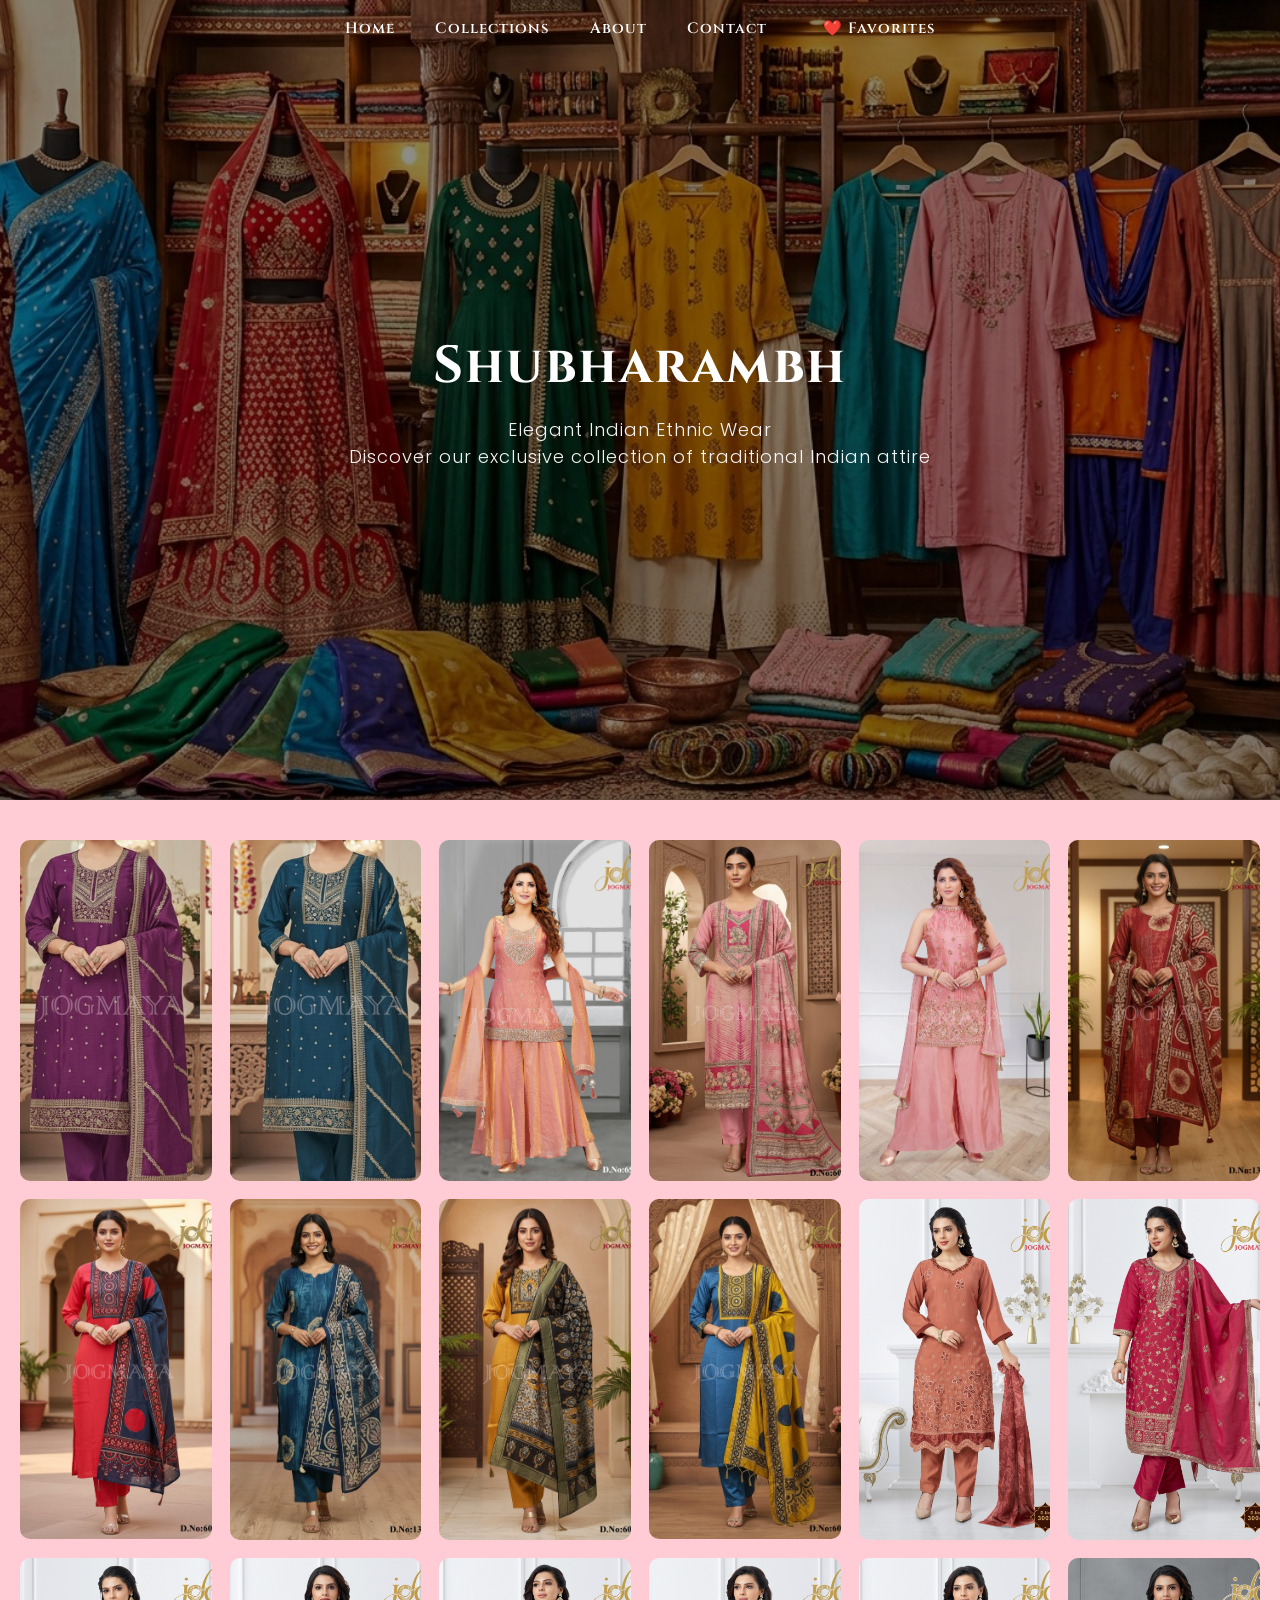
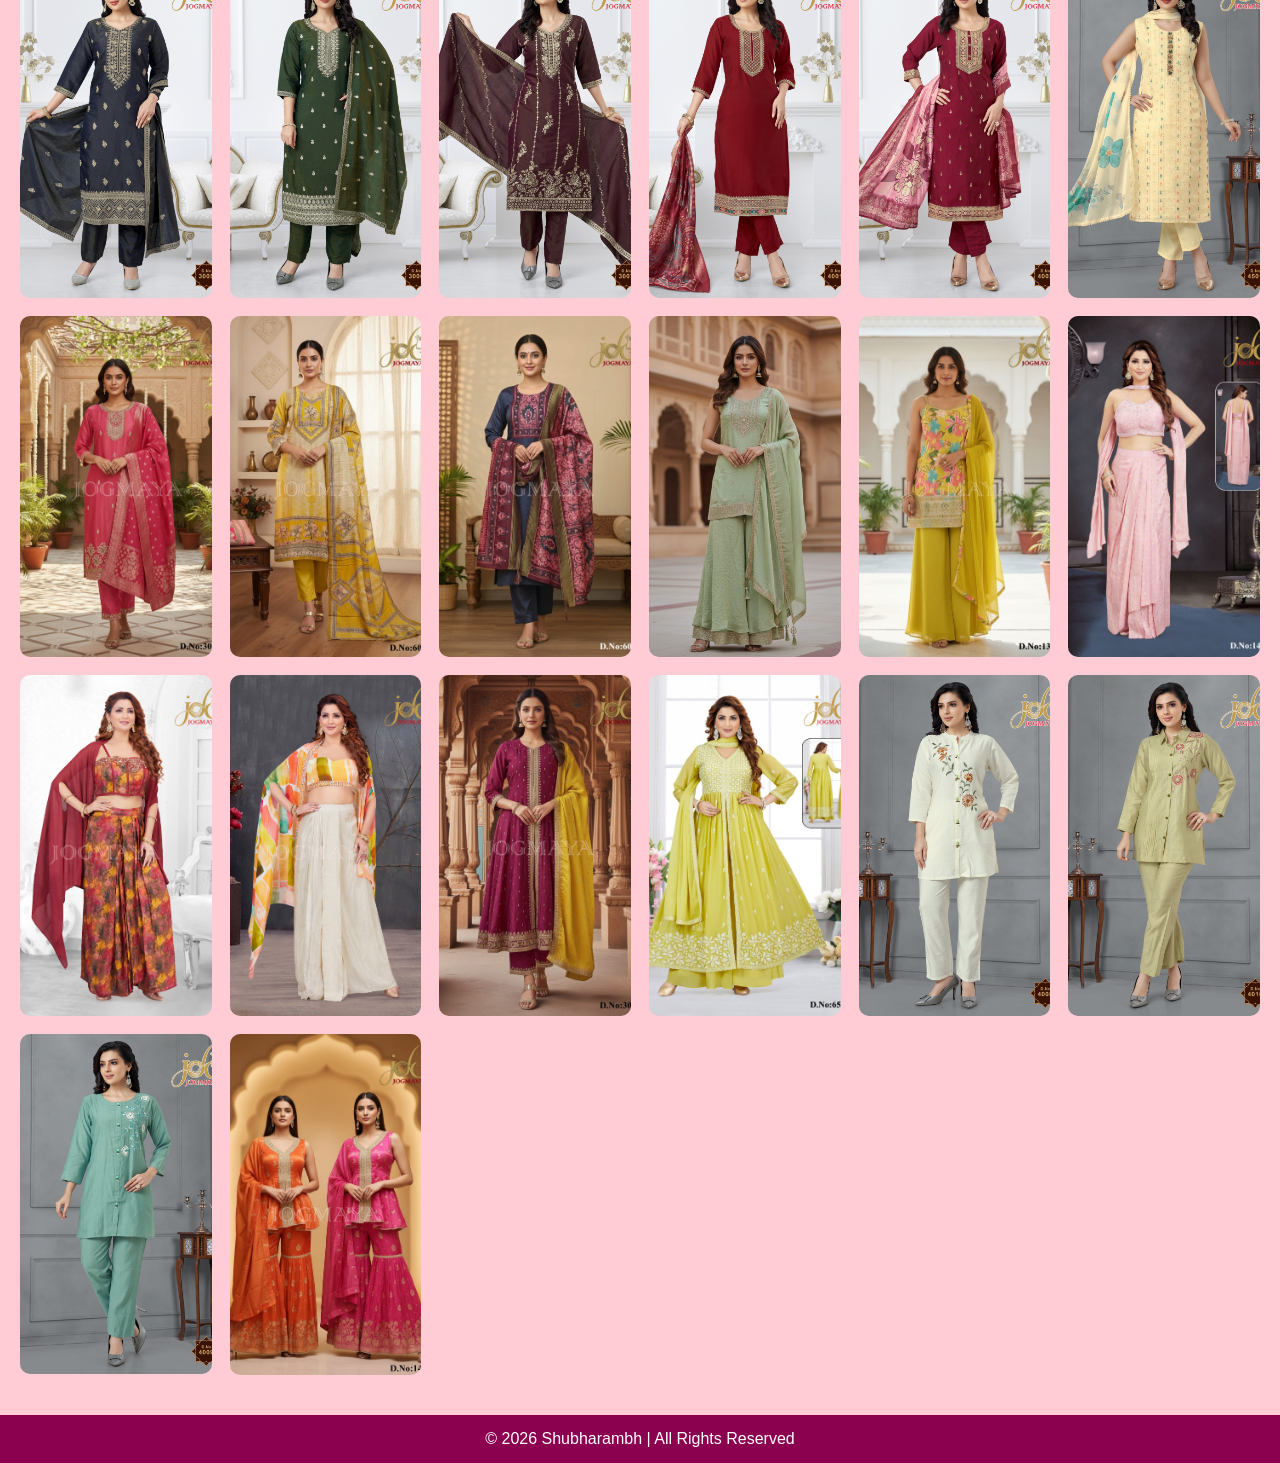
==== index.html @ f21ade2b "Update index.html" ====
<!DOCTYPE html>
<html lang="en">
<head>
    <meta charset="UTF-8">
    <meta name="viewport" content="width=device-width, initial-scale=1.0">
    <title>Shubharambh</title>
    <link rel="stylesheet" href="style.css">
<link href="https://fonts.googleapis.com/css2?family=Cinzel:wght@500;700&display=swap" rel="stylesheet">
<link href="https://fonts.googleapis.com/css2?family=Poppins:wght@300;400;500&display=swap" rel="stylesheet">
<title>Shubharambh | Women's Ethnic Wear Boutique</title>

<meta name="description" content="Shubharambh offers premium women's ethnic wear including sarees, kurtis, lehengas, anarkalis and stylish cord sets. Discover elegant fashion for every occasion.">
<meta property="og:title" content="Shubharambh">
<meta property="og:description" content="Premium women's ethnic wear boutique offering sarees, kurtis, lehengas, anarkalis and cord sets.">
<meta property="og:url" content="https://shubharambh.shop">
<meta property="og:type" content="website">
    <link rel="icon" type="image/png" href="images/logo.png">
    <script type="application/ld+json">
{
 "@context": "https://schema.org",
 "@type": "Organization",
 "name": "Shubharambh",
 "url": "https://shubharambh.shop",
 "logo": "https://shubharambh.shop/images/logo.png"
}
</script>
    <script src="https://identity.netlify.com/v1/netlify-identity-widget.js"></script>
</head>
    
    <body>

<!-- Navigation -->
<nav class="navbar">

<div class="nav-left">
    <a href="index.html">Home</a>
    <a href="collections.html">Collections</a>
    <a href="about.html">About</a>
    <a href="contact.html">Contact</a>
</div>

<div class="nav-right">
    <a href="favorites.html" class="fav-nav">❤️ Favorites</a>
</div>

</nav>

<!-- Hero Section -->
<section class="hero" id="home">
    <div class="hero-content">
        <h2>Shubharambh</h2>
        <p>Elegant Indian Ethnic Wear<br>
            Discover our exclusive collection of traditional Indian attire</p>
    </div>
</section>

<!-- Gallery Showcase -->
<section class="gallery">
    <div id="gallery-grid" class="gallery-grid"></div>
</section>

<!-- Footer -->
<footer>
    <p>© 2026 Shubharambh | All Rights Reserved</p>
</footer>
<script>
fetch("./data/products.json")
.then(response => response.json())
.then(products => {

const gallery = document.getElementById("gallery-grid");

products.forEach(product => {

const img = document.createElement("img");
img.src = product.image;
img.alt = "Shubharambh clothing";

gallery.appendChild(img);

});

})
.catch(error => console.error("Error loading gallery:", error));
</script>
        <script>
  if (window.netlifyIdentity) {
    window.netlifyIdentity.on("init", user => {
      if (!user) {
        window.netlifyIdentity.on("login", () => {
          document.location.href = "/admin/";
        });
      }
    });
  }
</script>
</body>

</html>
---- style.css ----
* {
    margin: 0;
    padding: 0;
    box-sizing: border-box;
    font-family: Arial, sans-serif;
}

body {
    background: #fff8f6;
}

/* ===== NAVIGATION BAR ===== */

nav {
    background: #ffffff;
    display: flex;
    align-items: center;
    gap: 12px;
    padding: 10px;
    flex-wrap: wrap;
}

.navbar {
    position: absolute;
    top: 0;
    left: 0;
    width: 100%;              /* full screen width */
    box-sizing: border-box;   /* include padding in width */

    display: flex;
    justify-content: center;
    align-items: center;
    gap: 20px;
    flex-wrap: wrap;

    padding: 18px 20px;
    z-index: 10;

    background: transparent;
}

/* ===== MENU BUTTONS ===== */
.navbar a {
    text-decoration: none;
    color: white;
    font-family: 'Cinzel', serif;
    font-weight: 600;
    font-size: 15px;
    letter-spacing: 1px;

    padding: 8px 18px;
    border-radius: 25px;

    transition: all 0.3s ease;
}

/* Hover effect */
.navbar a:hover {
    background: rgba(255,255,255,0.2);
    backdrop-filter: blur(6px);
}

/* ===== BACK BUTTON SPECIAL STYLE ===== */
.nav-back {
    background: #8b004f;
    color: #ffffff !important;
}

/* ===== MOBILE ===== */
@media (max-width: 768px) {
    .navbar {
        justify-content: center;
        gap: 10px;
        padding: 12px 10px;
    }

    .navbar a {
        font-size: 13px;
        padding: 6px 12px;
    }
}

/* ===== HERO LUXURY BANNER ===== */

.hero {
    position: relative;
    min-height: 800px;
    background: url("./images/hero-bg.jpg") center/cover no-repeat;

    display: flex;
    justify-content: center;
    align-items: center;
    text-align: center;

    color: white;
    overflow: hidden;
    padding: 0 20px;
}

/* Dark Luxury Overlay */
.hero::before {
    content: "";
    position: absolute;
    inset: 0;
    background: rgba(0,0,0,0.45);
}

/* Text Container (keeps text above overlay) */
.hero-content {
    position: relative;
    z-index: 2;
    max-width: 800px;
}

/* Heading Style */
.hero h2 {
    font-family: 'Cinzel', serif;
    font-size: 52px;
    font-weight: 700;
    letter-spacing: 2px;
    margin-bottom: 15px;
}

/* Subtitle Style */
.hero p {
    font-family: 'Poppins', sans-serif;
    font-size: 18px;
    font-weight: 300;
    letter-spacing: 1px;
    opacity: 0.95;
}

/* ===== MOBILE RESPONSIVE ===== */
@media (max-width:768px){

    .hero{
        height: 65vh;
    }

    .hero h2{
        font-size: 32px;
    }

    .hero p{
        font-size: 15px;
    }
}

/* ===== Gallery Showcase ===== */

.gallery {
    padding: 40px 20px;
    background: #ffccd5;
    text-align: center;
}

.gallery-title {
    font-family: 'Cinzel', serif;
    font-size: 32px;
    color: #8b004f;
    margin-bottom: 35px;
}

/* 6 images per row (desktop) */
.gallery-grid {
    display: grid;
    grid-template-columns: repeat(6, 1fr);
    gap: 18px;
}

/* Medium image size with 9:16 ratio */
.gallery-grid img {
    width: 100%;
    aspect-ratio: 9 / 16;   /* keeps correct portrait ratio */
    object-fit: cover;

    border-radius: 10px;
    transition: transform 0.35s ease, box-shadow 0.35s ease;
}

/* Hover zoom effect */
.gallery-grid img:hover {
    transform: scale(1.07);
    box-shadow: 0 10px 20px rgba(0,0,0,0.2);
}

/* Tablet responsive */
@media (max-width: 1024px) {
    .gallery-grid {
        grid-template-columns: repeat(3, 1fr);
    }
}

/* Mobile responsive */
@media (max-width: 600px) {
    .gallery-grid {
        grid-template-columns: repeat(2, 1fr);
    }
}

/* Section Title */
.section-title {
    text-align: center;
    margin: 40px 0 20px;
    color: #ffffff;
}

/* ================= PRODUCTS ================= */
.products{
    display:grid;
    grid-template-columns:repeat(auto-fit,minmax(200px,1fr));
    gap:25px;
    padding:20px;
    max-width:1200px;
    margin:auto;
}
/* ===== COLLECTIONS HERO IMAGE ===== */

.collections-hero {
    position: relative;
    min-height: 990px;
    background: url("./images/collection-bg.jpg") center/cover no-repeat;

    display: flex;
    justify-content: center;
    align-items: flex-start;   /* move content upward */

    text-align: center;
    color: white;
    padding-top: 120px;        /* control how high text appears */
}

/* Dark overlay */
.collections-overlay {
    position: absolute;
    inset: 0;
    background: rgba(0,0,0,0.45);
}

.collections-content .products {
    margin-top: 60px;
    display: flex;
    flex-wrap: wrap;
    justify-content: center;
    gap: 30px;
}

/* Text */
.collections-content {
    position: relative;
    z-index: 2;
}

.section-title {
    font-family: 'Cinzel', serif;
    font-size: 42px;
    letter-spacing: 2px;
}

/* Make card clickable */
.card-link {
    text-decoration: none;
    display: block;
    color: inherit;
}

/* ================= CARD ================= */
.card {
    background: rgba(255,255,255,0.9);   /* glass look */
    backdrop-filter: blur(8px);           /* blur background */
    width: 200px;
    border-radius: 12px;
    overflow: hidden;

    box-shadow: 0 10px 25px rgba(0,0,0,0.25);
    text-align: center;

    transition: 0.35s ease;
    cursor: pointer;
}

/* Premium Hover Effect */
.card:hover{
    transform:translateY(-8px) scale(1.03);
    box-shadow:0 15px 35px rgba(0,0,0,0.35);
}

/* ================= IMAGE ================= */
.card img {
    width: 100%;
    height: 220px;
    object-fit: cover;
    display: block;
}

/* ================= TITLE ================= */
.card h3{
    margin-top:10px;
    font-size:17px;
    font-weight:500;
    font-family:'Poppins',sans-serif;
}

.card p{
    margin:4px 0;
    font-size:14px;
    color:#444;
    font-family:'Poppins',sans-serif;
}

/* ===== CATEGORY PAGE BACKGROUND ===== */

.category-page{
    position:relative;
    min-height:100vh;
    padding:120px 20px;

    background: url("./images/category-bg.jpg") center/cover no-repeat;

    text-align: center;
}

/* ===== CATEGORY PAGE TITLE ===== */

.category-page h2{
    position: relative;      /* required for z-index */
    z-index: 3;              /* above blur layer */

    font-family: 'Cinzel', serif;
    font-size: 32px;
    font-weight: 500;

    letter-spacing: 2px;
    text-transform: uppercase;

    color: #ffffff;

    margin-bottom: 40px;

    padding: 6px 18px;

    border-radius: 8px;

    display: inline-block;

    text-shadow: 0 3px 10px rgba(0,0,0,0.6);
}

/* ===== BLUR BACKGROUND ===== */

.category-page::before{
    content:"";
    position:absolute;
    inset:0;

    background: rgba(0,0,0,0.45);

    backdrop-filter: blur(3px);
    -webkit-backdrop-filter: blur(6px);

    z-index: 1;
}
.category-page .products{
    position: relative;
    z-index: 2;
}
.card-desc{
    font-family: 'Poppins', sans-serif;
    font-size: 13px;
    color: #000000;
    padding: 8px 10px 14px;
    text-align: center;
    line-height: 1.4;
}
.saree-page{
background:url("images/saree.png") center/cover no-repeat;
}
.dress-page{
background:url("images/dress.png") center/cover no-repeat;
}
.anarkali-page{
background:url("images/anarkali.png") center/cover no-repeat;
}
.lehenga-page{
background:url("images/lehenga.png") center/cover no-repeat;
}
.kurti-page{
background:url("images/kurti.png") center/cover no-repeat;
}
.cordset-page{
background:url("images/cordset.png") center/cover no-repeat;
}

/* ================= BACK BUTTON ================= */
.back-btn {
    position: fixed;
    top: 20px;
    left: 20px;
    background: rgba(139, 0, 79, 0.9);
    color: white;
    padding: 10px 18px;
    text-decoration: none;
    border-radius: 30px;
    font-family: 'Poppins', sans-serif;
    font-size: 14px;
    z-index: 999;
    transition: all 0.3s ease;
    box-shadow: 0 4px 12px rgba(0,0,0,0.2);
}

/* Hover effect */
.back-btn:hover {
    background: #8b004f;
    transform: translateX(-3px);
}

/* ===== ABOUT SECTION WITH BACKGROUND IMAGE ===== */

.about {
    background: url("./images/about-bg.jpg") no-repeat center center/cover;
    min-height: 900px;

    display: flex;
    flex-direction: column;
    justify-content: center;
    align-items: center;

    text-align: center;
    padding: 80px 20px;
    position: relative;
    color: white;
}

/* Dark overlay for readability */
.about::before {
    content: "";
    position: absolute;
    inset: 0;
    background: rgba(0, 0, 0, 0.55);
}

/* Keep text above overlay */
.about h2,
.about p {
    position: relative;
    z-index: 1;
}

/* Heading style */
.about h2 {
    font-family: 'Cinzel', serif;
    font-size: 40px;
    margin-bottom: 60px;
}

/* Paragraph style */
.about p {
    font-family: 'Poppins', sans-serif;
    font-size: 20px;
    max-width: 700px;
    line-height: 1.7;
}

/* ===== CONTACT PAGE BACKGROUND ===== */

/* ===== CONTACT SECTION ===== */

.contact {
    background: url("./images/contact-bg.jpg") no-repeat center center/cover;
    min-height: 700px;

    display: flex;
    flex-direction: column;
    justify-content: center;
    align-items: center;

    text-align: center;
    padding: 80px 20px;
    position: relative;
    color: white;
}

/* Dark overlay */
.contact::before {
    content: "";
    position: absolute;
    inset: 0;
    background: rgba(0, 0, 0, 0.55);
}

/* Content above overlay */
.contact h2,
.contact p {
    position: relative;
    z-index: 2;
    background: rgba(255,255,255,0.1);
    padding: 12px 18px;
    border-radius: 8px;
    backdrop-filter: blur(6px);
    margin: 8px 0;
}

/* ===== LUXURY CONTACT PAGE ===== */

.contact {
    background: url("./images/contact-bg.jpg") no-repeat center center/cover;
    padding: 100px 20px;
    position: relative;
    text-align: center;
    color: white;
}

.contact::before {
    content: "";
    position: absolute;
    inset: 0;
    background: rgba(0,0,0,0.6);
}

/* Glass Card */
.contact-card {
    position: relative;
    z-index: 2;
    max-width: 750px;
    margin: auto;
    padding: 40px;
    border-radius: 15px;
    background: rgba(255,255,255,0.12);
    backdrop-filter: blur(10px);
}

/* Heading */
.contact-card h2 {
    font-family: 'Cinzel', serif;
    margin-bottom: 25px;
    font-size: 36px;
}

/* Contact row layout */
.contact-item {
    display: flex;
    justify-content: space-between;
    align-items: center;
    background: rgba(255,255,255,0.1);
    padding: 15px 18px;
    border-radius: 10px;
    margin: 12px 0;
}

/* Left side (icon + text) */
.contact-left {
    display: flex;
    align-items: center;
    gap: 12px;
    text-align: left;
}

.contact-left i {
    font-size: 20px;
}

/* Side buttons */
.side-btn {
    width: 45px;
    height: 45px;
    border-radius: 50%;
    display: flex;
    align-items: center;
    justify-content: center;
    color: white;
    text-decoration: none;
    transition: 0.3s;
}

.side-btn.call {
    background: #28a745;
}

.side-btn.call:hover {
    transform: scale(1.1);
    background: #1f7a34;
}

.side-btn.email {
    background: #8b004f;
}

.side-btn.email:hover {
    transform: scale(1.1);
    background: #6a003b;
}

/* WhatsApp button */
.whatsapp-btn {
    display: inline-flex;
    align-items: center;
    gap: 10px;
    margin-top: 20px;
    padding: 12px 28px;
    background: #25D366;
    color: white;
    border-radius: 30px;
    text-decoration: none;
    font-weight: bold;
    transition: 0.3s;
}

.whatsapp-btn:hover {
    transform: translateY(-3px);
    background: #1ebe5d;
}

/* Instagram Button */

.instagram-btn{
display:inline-flex;
align-items:center;
gap:10px;

margin-top:15px;
padding:12px 22px;

background:#E1306C;
color:white;

font-family:'Poppins',sans-serif;
text-decoration:none;

border-radius:25px;
font-size:15px;

transition:0.3s;
}

.instagram-btn i{
font-size:18px;
}

.instagram-btn:hover{
background:#c0255c;
transform:translateY(-2px);
}

/* Map */
.map {
    margin-top: 50px;
    position: relative;
    z-index: 2;
}

.map iframe {
    width: 100%;
    height: 420px;
    border: 0;
}

/* Footer */
footer {
    background: #8b004f;
    color: white;
    text-align: center;
    padding: 15px;
}
/* ===== FAVORITE BUTTON ===== */
.card{
    position: relative;
}

/* ================= FAVORITE HEART BUTTON ================= */

.fav-btn {
    position: absolute;
    top: 8px;
    right: 8px;
    z-index: 50;

    background: rgba(255,255,255,0.9);
    border-radius: 50%;
    padding: 6px 10px;

    cursor: pointer;
    font-size: 18px;

    box-shadow: 0 2px 8px rgba(0,0,0,0.2);
    transition: transform 0.2s ease;
}

/* Hover effect */
.fav-btn:hover {
    transform: scale(1.2);
}

/* Active favorite */
.fav-btn.active {
    color: red;
}

/* Heart animation */
.fav-btn.pop {
    animation: heartPop 0.35s ease;
}

@keyframes heartPop {
    0% { transform: scale(1); }
    40% { transform: scale(1.4); }
    100% { transform: scale(1); }
}


/* ================= FAVORITES SIDE PANEL ================= */

#fav-panel {
    position: fixed;
    top: 20px;
    right: 20px;

    width: 180px;
    background: rgba(188, 118, 65, 0.18);

    padding-top: 10px;

    box-shadow: -3px 0 12px rgba(0,0,0,0.2);
    border-radius: 12px;

    max-height: 70vh;
    overflow-y: auto;

    z-index: 999;
}

/* Slide effect */
#fav-panel:hover {
    transform: translateX(-6px);
}

/* Panel title */
#fav-panel h3 {
    text-align: center;
    color: #ffffff;
    margin-bottom: 12px;
    font-family: 'Cinzel', serif;
}

/* Favorite images */
#fav-items img {
    width: 100%;
    margin-bottom: 10px;
    border-radius: 8px;
}

#fav-panel{
    backdrop-filter:blur(10px);
}

@media(max-width:600px){

.products{
grid-template-columns:repeat(2,1fr);
gap:15px;
}

.card img{
height:180px;
}

}
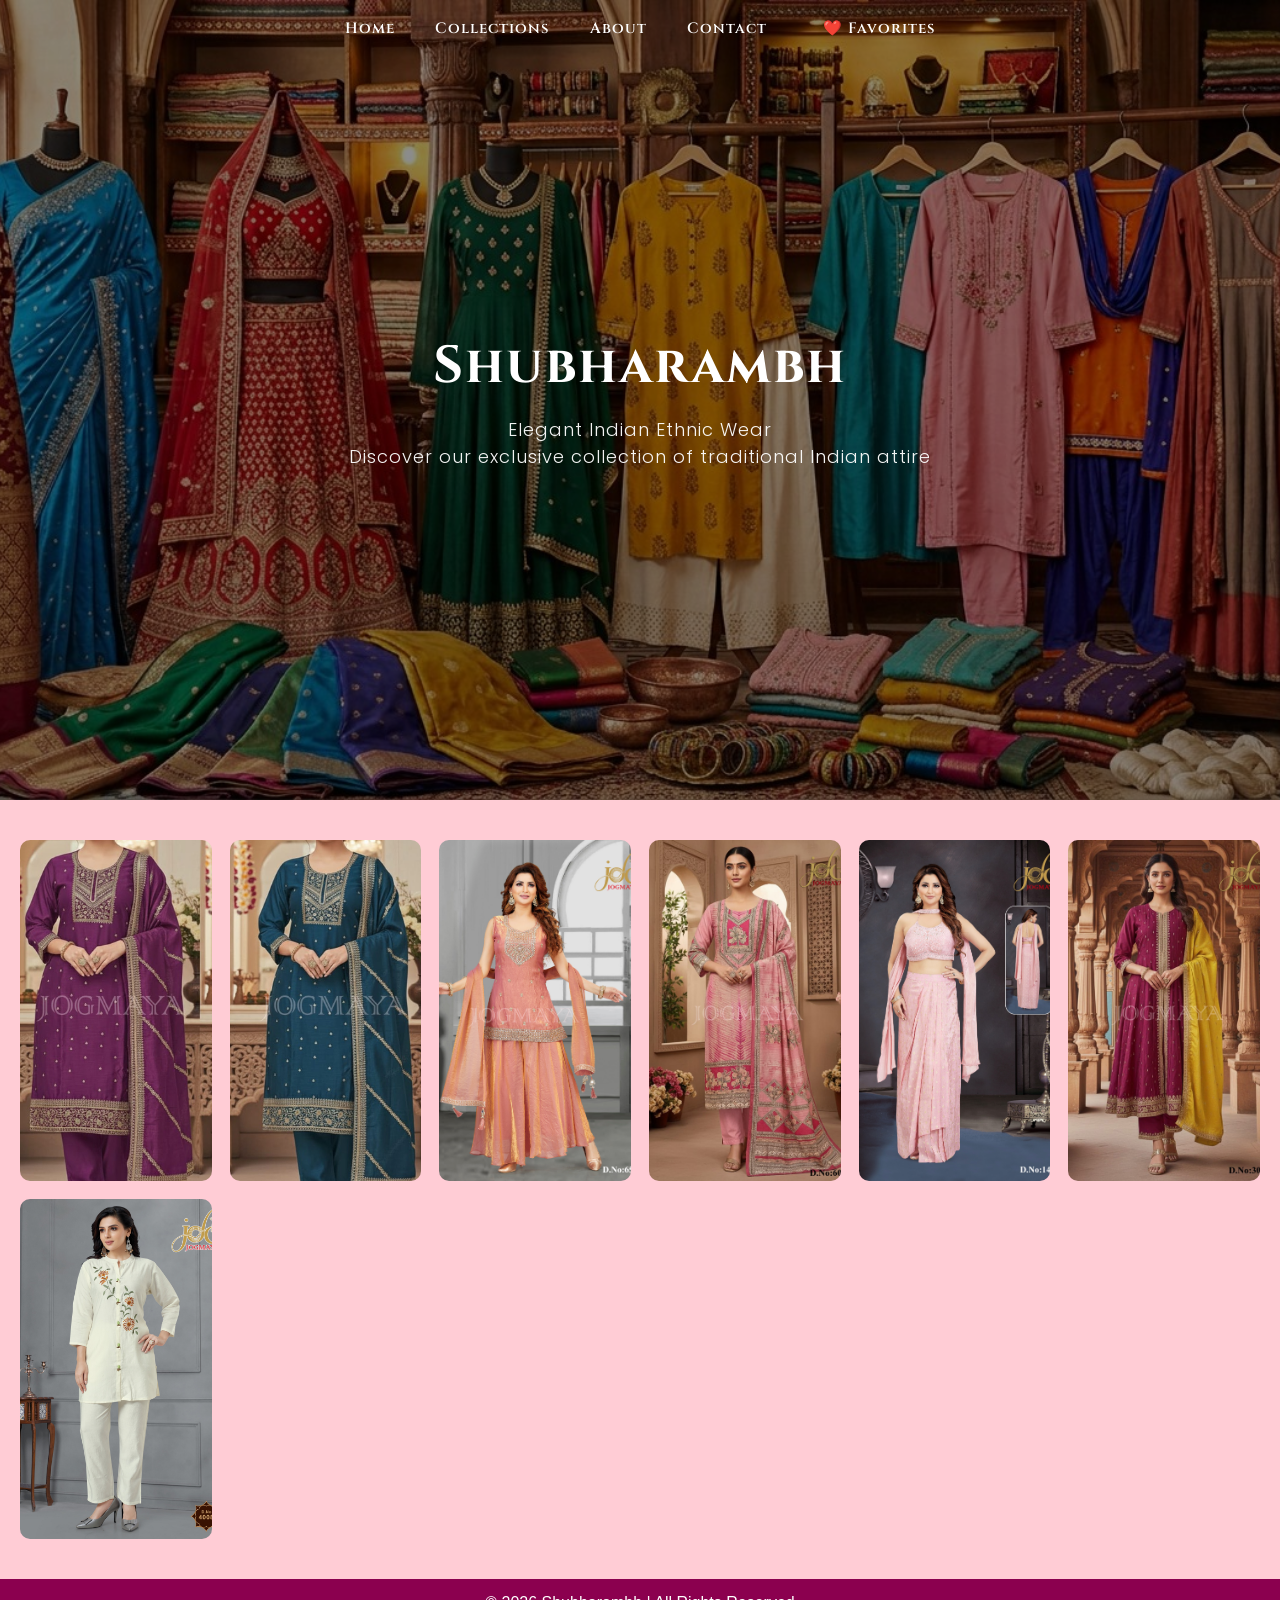
==== commit f48c828b: "Update index.html" ====
--- a/index.html
+++ b/index.html
@@ -3,18 +3,18 @@
 <head>
     <meta charset="UTF-8">
     <meta name="viewport" content="width=device-width, initial-scale=1.0">
-    <title>Shubharambh</title>
+    <title>Shubharambh | Women's Ethnic Wear Boutique</title>
     <link rel="stylesheet" href="style.css">
-<link href="https://fonts.googleapis.com/css2?family=Cinzel:wght@500;700&display=swap" rel="stylesheet">
-<link href="https://fonts.googleapis.com/css2?family=Poppins:wght@300;400;500&display=swap" rel="stylesheet">
-<title>Shubharambh | Women's Ethnic Wear Boutique</title>
+    <link href="https://fonts.googleapis.com/css2?family=Cinzel:wght@500;700&display=swap" rel="stylesheet">
+    <link href="https://fonts.googleapis.com/css2?family=Poppins:wght@300;400;500&display=swap" rel="stylesheet">
 
-<meta name="description" content="Shubharambh offers premium women's ethnic wear including sarees, kurtis, lehengas, anarkalis and stylish cord sets. Discover elegant fashion for every occasion.">
-<meta property="og:title" content="Shubharambh">
-<meta property="og:description" content="Premium women's ethnic wear boutique offering sarees, kurtis, lehengas, anarkalis and cord sets.">
-<meta property="og:url" content="https://shubharambh.shop">
-<meta property="og:type" content="website">
+    <meta name="description" content="Shubharambh offers premium women's ethnic wear including sarees, kurtis, lehengas, anarkalis and stylish cord sets. Discover elegant fashion for every occasion.">
+    <meta property="og:title" content="Shubharambh">
+    <meta property="og:description" content="Premium women's ethnic wear boutique offering sarees, kurtis, lehengas, anarkalis and cord sets.">
+    <meta property="og:url" content="https://shubharambh.shop">
+    <meta property="og:type" content="website">
     <link rel="icon" type="image/png" href="images/logo.png">
+
     <script type="application/ld+json">
 {
  "@context": "https://schema.org",
@@ -23,26 +23,25 @@
  "url": "https://shubharambh.shop",
  "logo": "https://shubharambh.shop/images/logo.png"
 }
-</script>
+    </script>
+
     <script src="https://identity.netlify.com/v1/netlify-identity-widget.js"></script>
 </head>
-    
-    <body>
+
+<body>
 
 <!-- Navigation -->
 <nav class="navbar">
+    <div class="nav-left">
+        <a href="index.html">Home</a>
+        <a href="collections.html">Collections</a>
+        <a href="about.html">About</a>
+        <a href="contact.html">Contact</a>
+    </div>
 
-<div class="nav-left">
-    <a href="index.html">Home</a>
-    <a href="collections.html">Collections</a>
-    <a href="about.html">About</a>
-    <a href="contact.html">Contact</a>
-</div>
-
-<div class="nav-right">
-    <a href="favorites.html" class="fav-nav">❤️ Favorites</a>
-</div>
-
+    <div class="nav-right">
+        <a href="favorites.html" class="fav-nav">❤️ Favorites</a>
+    </div>
 </nav>
 
 <!-- Hero Section -->
@@ -63,37 +62,39 @@
 <footer>
     <p>© 2026 Shubharambh | All Rights Reserved</p>
 </footer>
+
 <script>
-fetch("./data/products.json")
-.then(response => response.json())
-.then(products => {
+document.addEventListener("DOMContentLoaded", function () {
+    const gallery = document.getElementById("gallery-grid");
+    if (!gallery) return;
 
-const gallery = document.getElementById("gallery-grid");
+    fetch("./data/products.json")
+        .then(response => response.json())
+        .then(data => {
+            const products = data.products || [];
+            gallery.innerHTML = "";
 
-products.forEach(product => {
+            products.forEach(product => {
+                const img = document.createElement("img");
+                img.src = product.image;
+                img.alt = "Shubharambh clothing";
+                gallery.appendChild(img);
+            });
+        })
+        .catch(error => console.error("Error loading gallery:", error));
+});
+</script>
+<script>
+if (window.netlifyIdentity) {
+    window.netlifyIdentity.on("init", user => {
+        if (!user) {
+            window.netlifyIdentity.on("login", () => {
+                document.location.href = "/admin/";
+            });
+        }
+    });
+}
+</script>
 
-const img = document.createElement("img");
-img.src = product.image;
-img.alt = "Shubharambh clothing";
-
-gallery.appendChild(img);
-
-});
-
-})
-.catch(error => console.error("Error loading gallery:", error));
-</script>
-        <script>
-  if (window.netlifyIdentity) {
-    window.netlifyIdentity.on("init", user => {
-      if (!user) {
-        window.netlifyIdentity.on("login", () => {
-          document.location.href = "/admin/";
-        });
-      }
-    });
-  }
-</script>
 </body>
-
 </html>
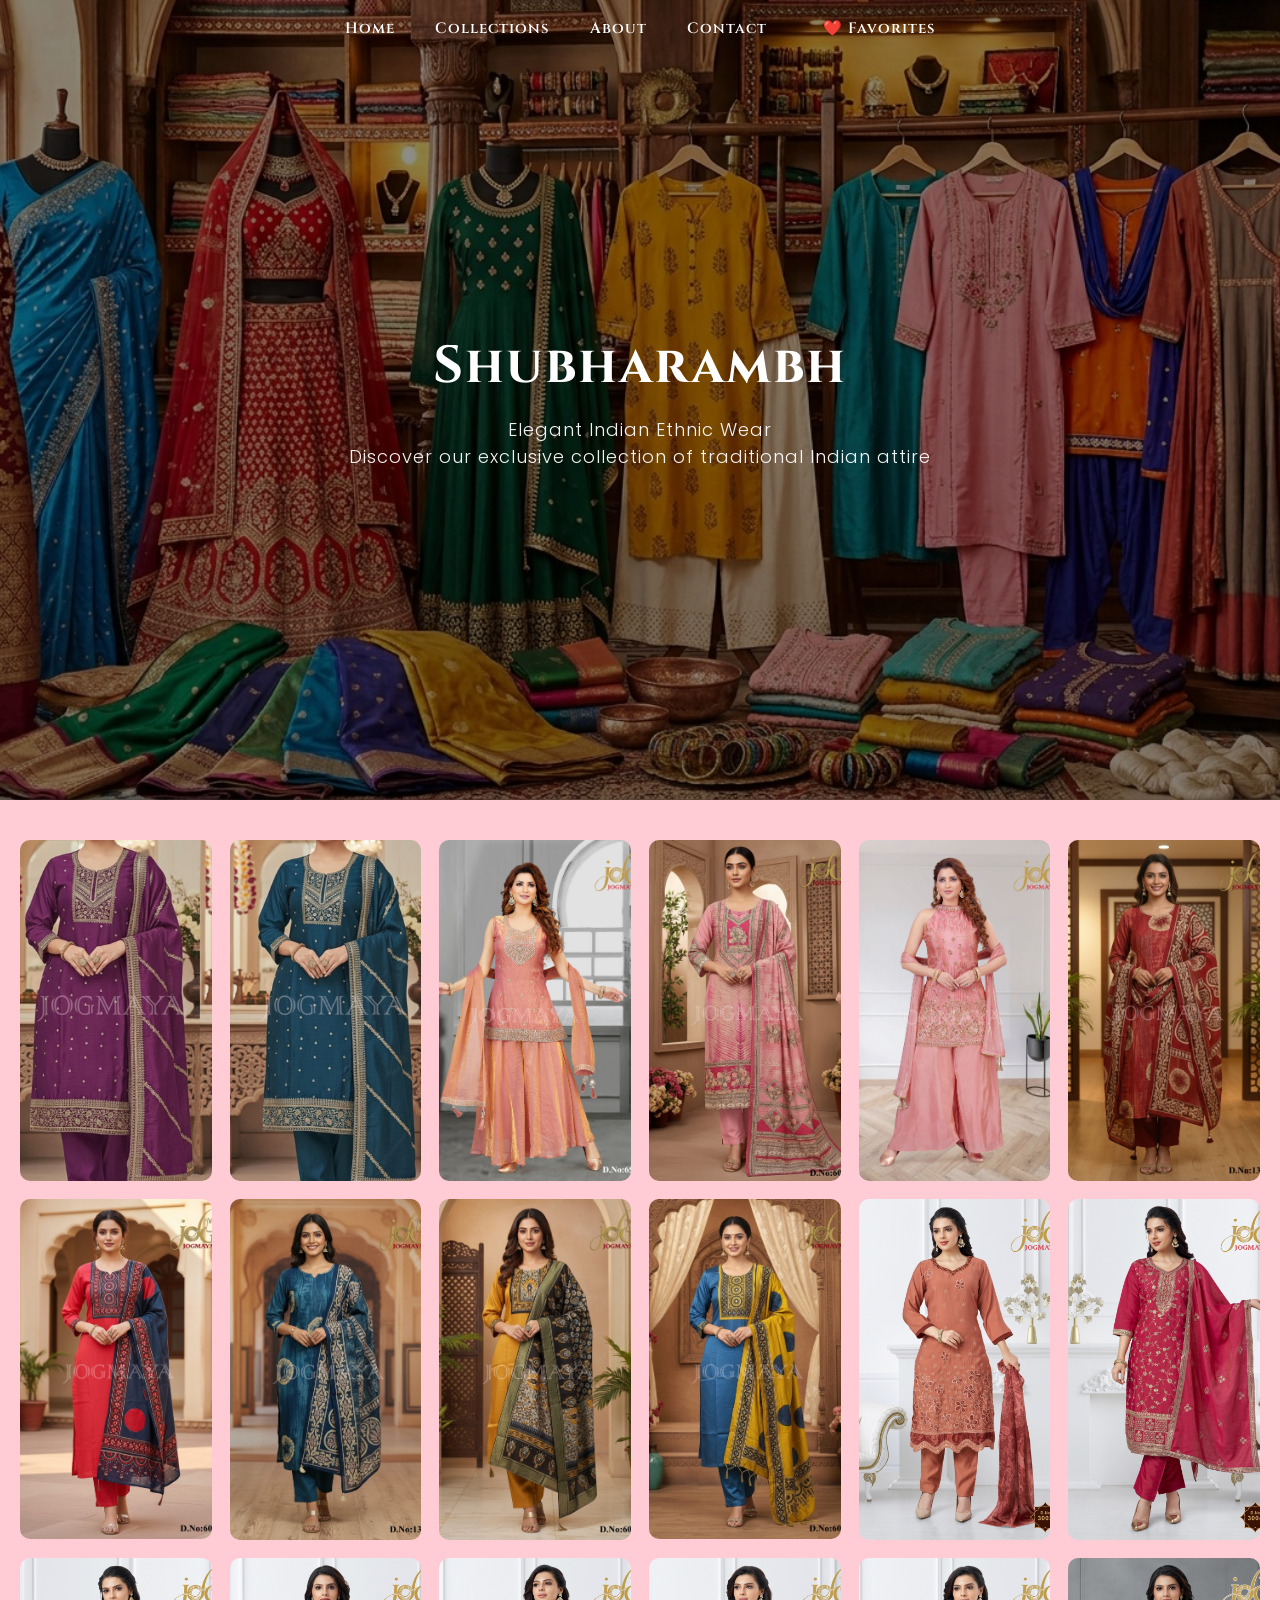
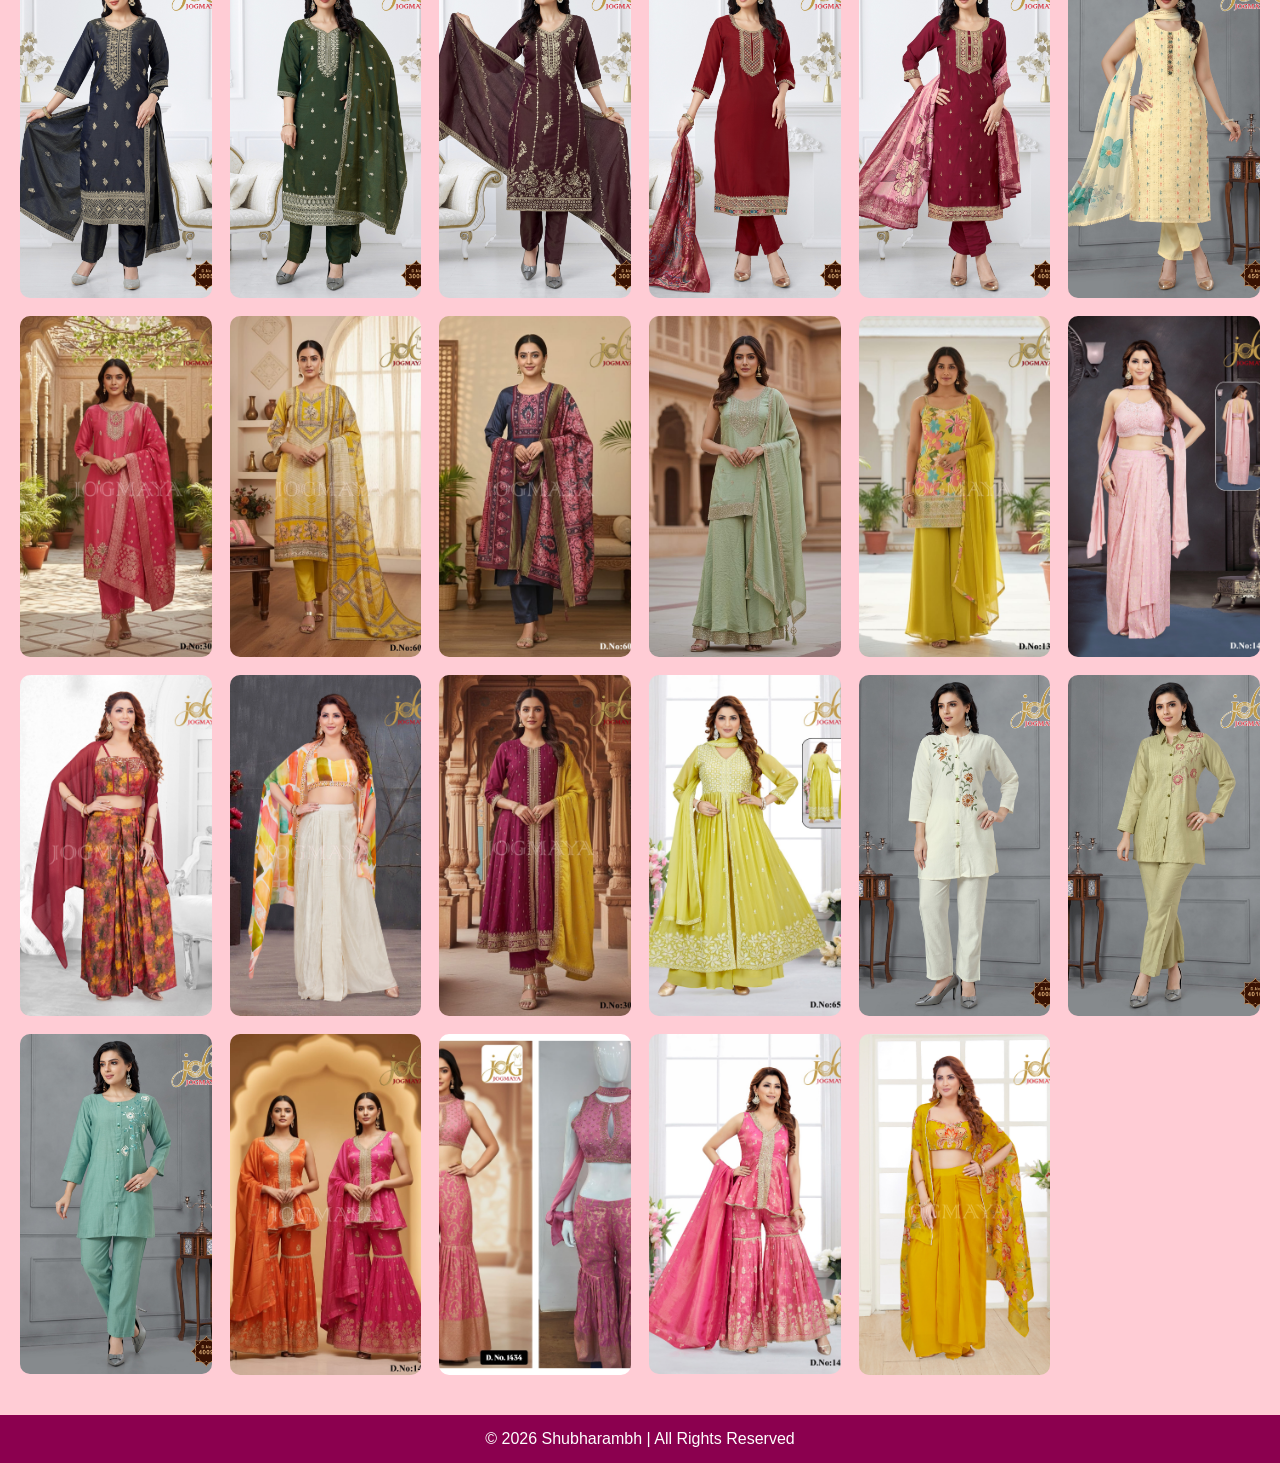
==== commit 6f88b247: "Update index.html" ====
--- a/index.html
+++ b/index.html
@@ -65,35 +65,45 @@
 
 <script>
 document.addEventListener("DOMContentLoaded", function () {
-    const gallery = document.getElementById("gallery-grid");
-    if (!gallery) return;
 
-    fetch("./data/products.json")
-        .then(response => response.json())
-        .then(data => {
-            const products = data.products || [];
-            gallery.innerHTML = "";
+const gallery = document.getElementById("gallery-grid");
+if (!gallery) return;
 
-            products.forEach(product => {
-                const img = document.createElement("img");
-                img.src = product.image;
-                img.alt = "Shubharambh clothing";
-                gallery.appendChild(img);
-            });
-        })
-        .catch(error => console.error("Error loading gallery:", error));
+Promise.all([
+    fetch("./data/products.json").then(res => res.json()),
+    fetch("https://opensheet.elk.sh/YOUR_SHEET_ID/Sheet1")
+        .then(res => res.json())
+        .catch(() => []) // prevents site break if sheet fails
+])
+
+.then(([localData, sheetData]) => {
+
+gallery.innerHTML = "";
+
+/* products.json may have two formats
+   so we normalize it */
+const localProducts = localData.products || localData || [];
+
+/* merge both sources */
+const allProducts = [...localProducts, ...sheetData];
+
+allProducts.forEach(product => {
+
+if (!product.image) return;
+
+const img = document.createElement("img");
+img.src = product.image;
+img.alt = "Shubharambh clothing";
+
+gallery.appendChild(img);
+
 });
-</script>
-<script>
-if (window.netlifyIdentity) {
-    window.netlifyIdentity.on("init", user => {
-        if (!user) {
-            window.netlifyIdentity.on("login", () => {
-                document.location.href = "/admin/";
-            });
-        }
-    });
-}
+
+})
+
+.catch(error => console.error("Error loading gallery:", error));
+
+});
 </script>
 
 </body>
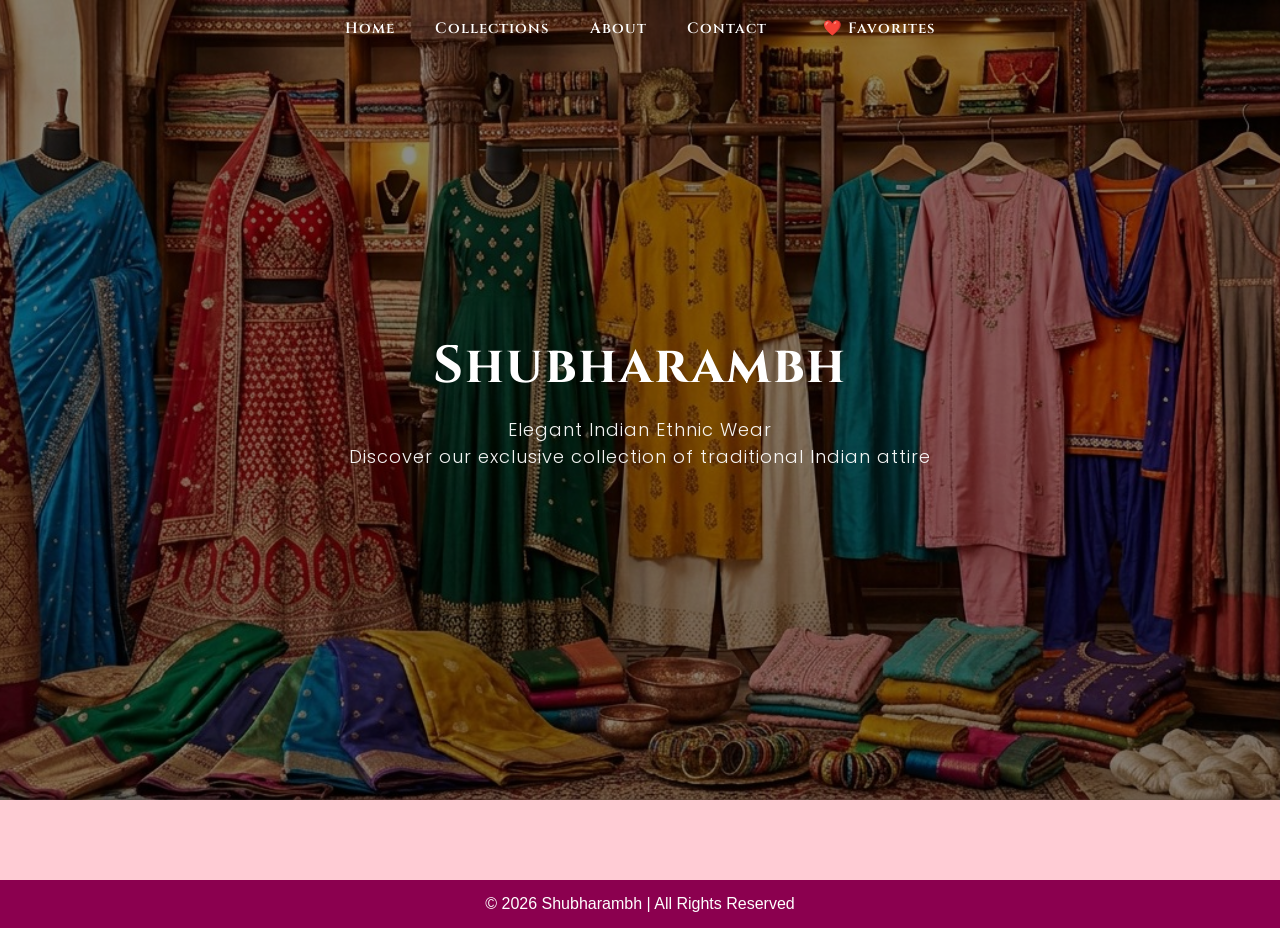
==== commit d9280661: "Update index.html" ====
--- a/index.html
+++ b/index.html
@@ -65,45 +65,35 @@
 
 <script>
 document.addEventListener("DOMContentLoaded", function () {
+    const gallery = document.getElementById("gallery-grid");
+    if (!gallery) return;
 
-const gallery = document.getElementById("gallery-grid");
-if (!gallery) return;
+    fetch("./data/products.json")
+        .then(response => response.json())
+        .then(data => {
+            const products = data.products || [];
+            gallery.innerHTML = "";
 
-Promise.all([
-    fetch("./data/products.json").then(res => res.json()),
-    fetch("https://opensheet.elk.sh/YOUR_SHEET_ID/Sheet1")
-        .then(res => res.json())
-        .catch(() => []) // prevents site break if sheet fails
-])
-
-.then(([localData, sheetData]) => {
-
-gallery.innerHTML = "";
-
-/* products.json may have two formats
-   so we normalize it */
-const localProducts = localData.products || localData || [];
-
-/* merge both sources */
-const allProducts = [...localProducts, ...sheetData];
-
-allProducts.forEach(product => {
-
-if (!product.image) return;
-
-const img = document.createElement("img");
-img.src = product.image;
-img.alt = "Shubharambh clothing";
-
-gallery.appendChild(img);
-
+            products.forEach(product => {A
+                const img = document.createElement("img");
+                img.src = product.image;
+                img.alt = "Shubharambh clothing";
+                gallery.appendChild(img);
+            });
+        })
+        .catch(error => console.error("Error loading gallery:", error));
 });
-
-})
-
-.catch(error => console.error("Error loading gallery:", error));
-
-});
+</script>
+<script>
+if (window.netlifyIdentity) {
+    window.netlifyIdentity.on("init", user => {
+        if (!user) {
+            window.netlifyIdentity.on("login", () => {
+                document.location.href = "/admin/";
+            });
+        }
+    });
+}
 </script>
 
 </body>
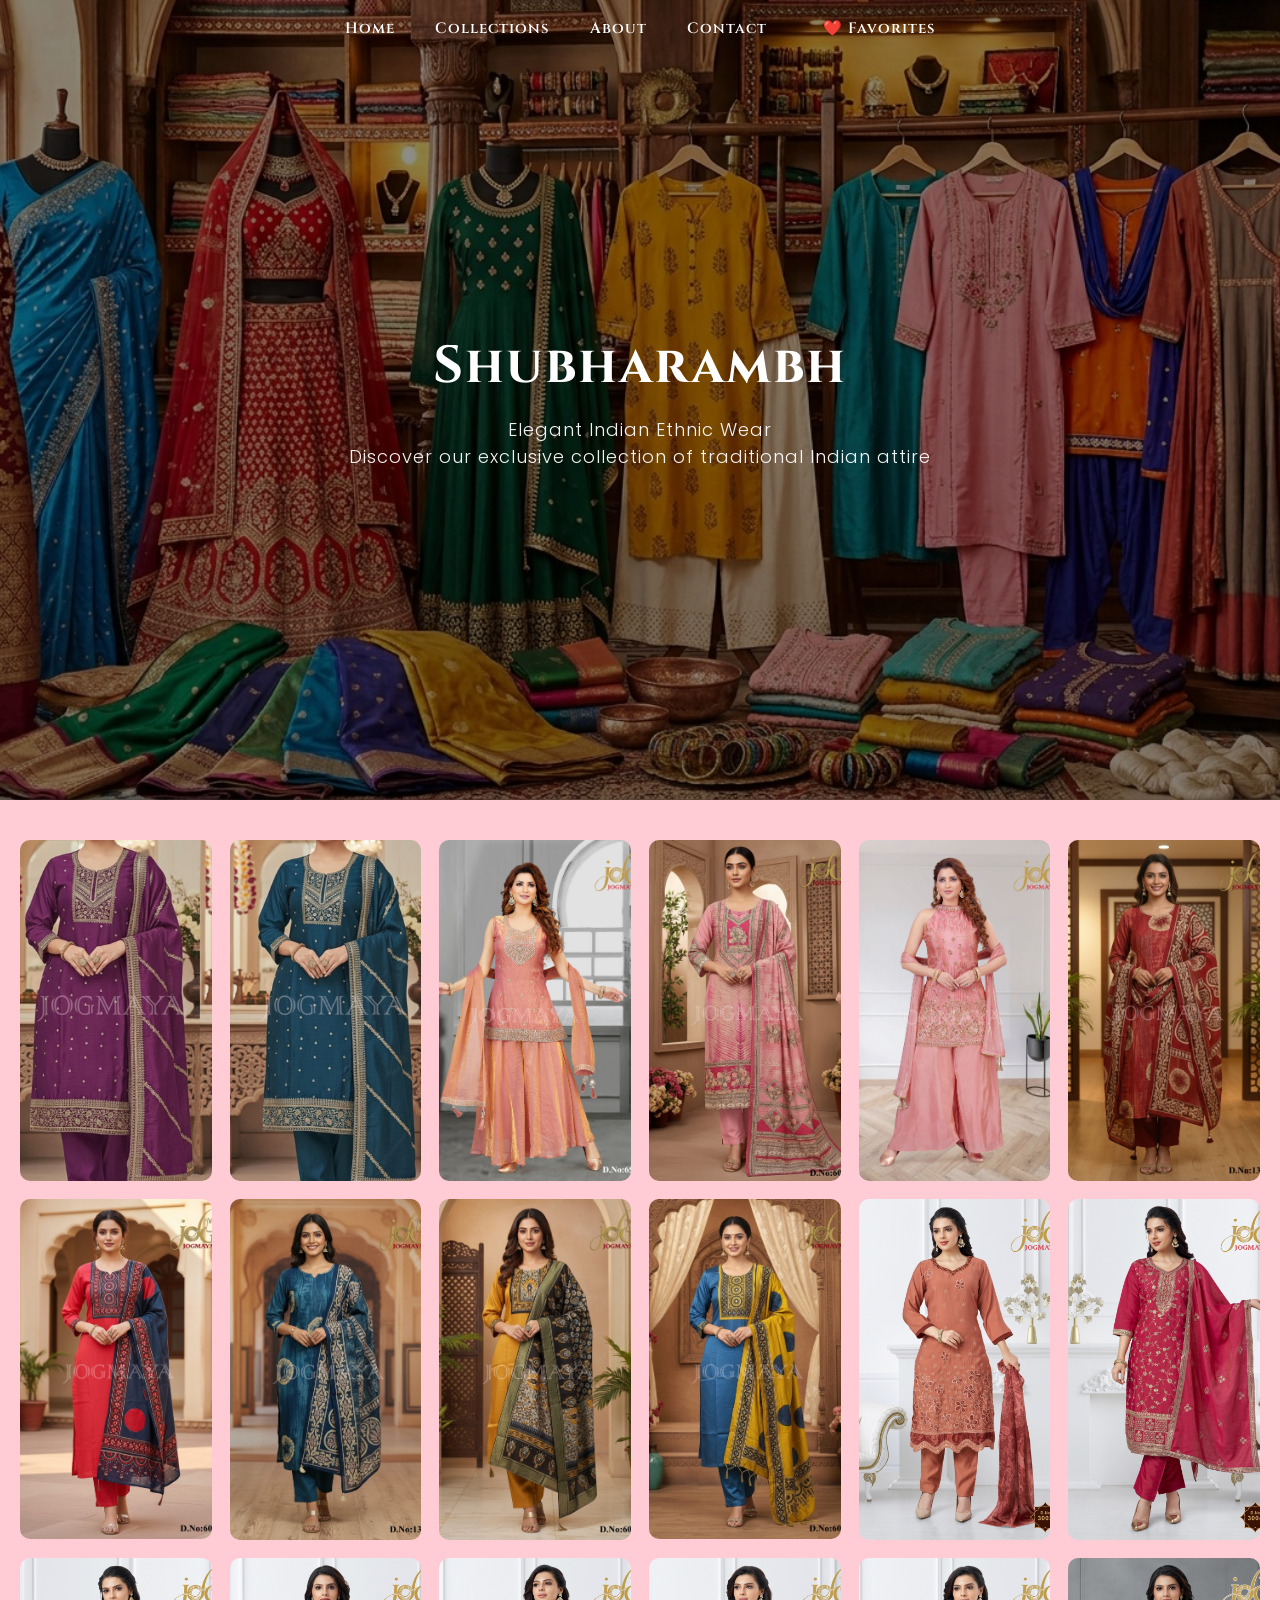
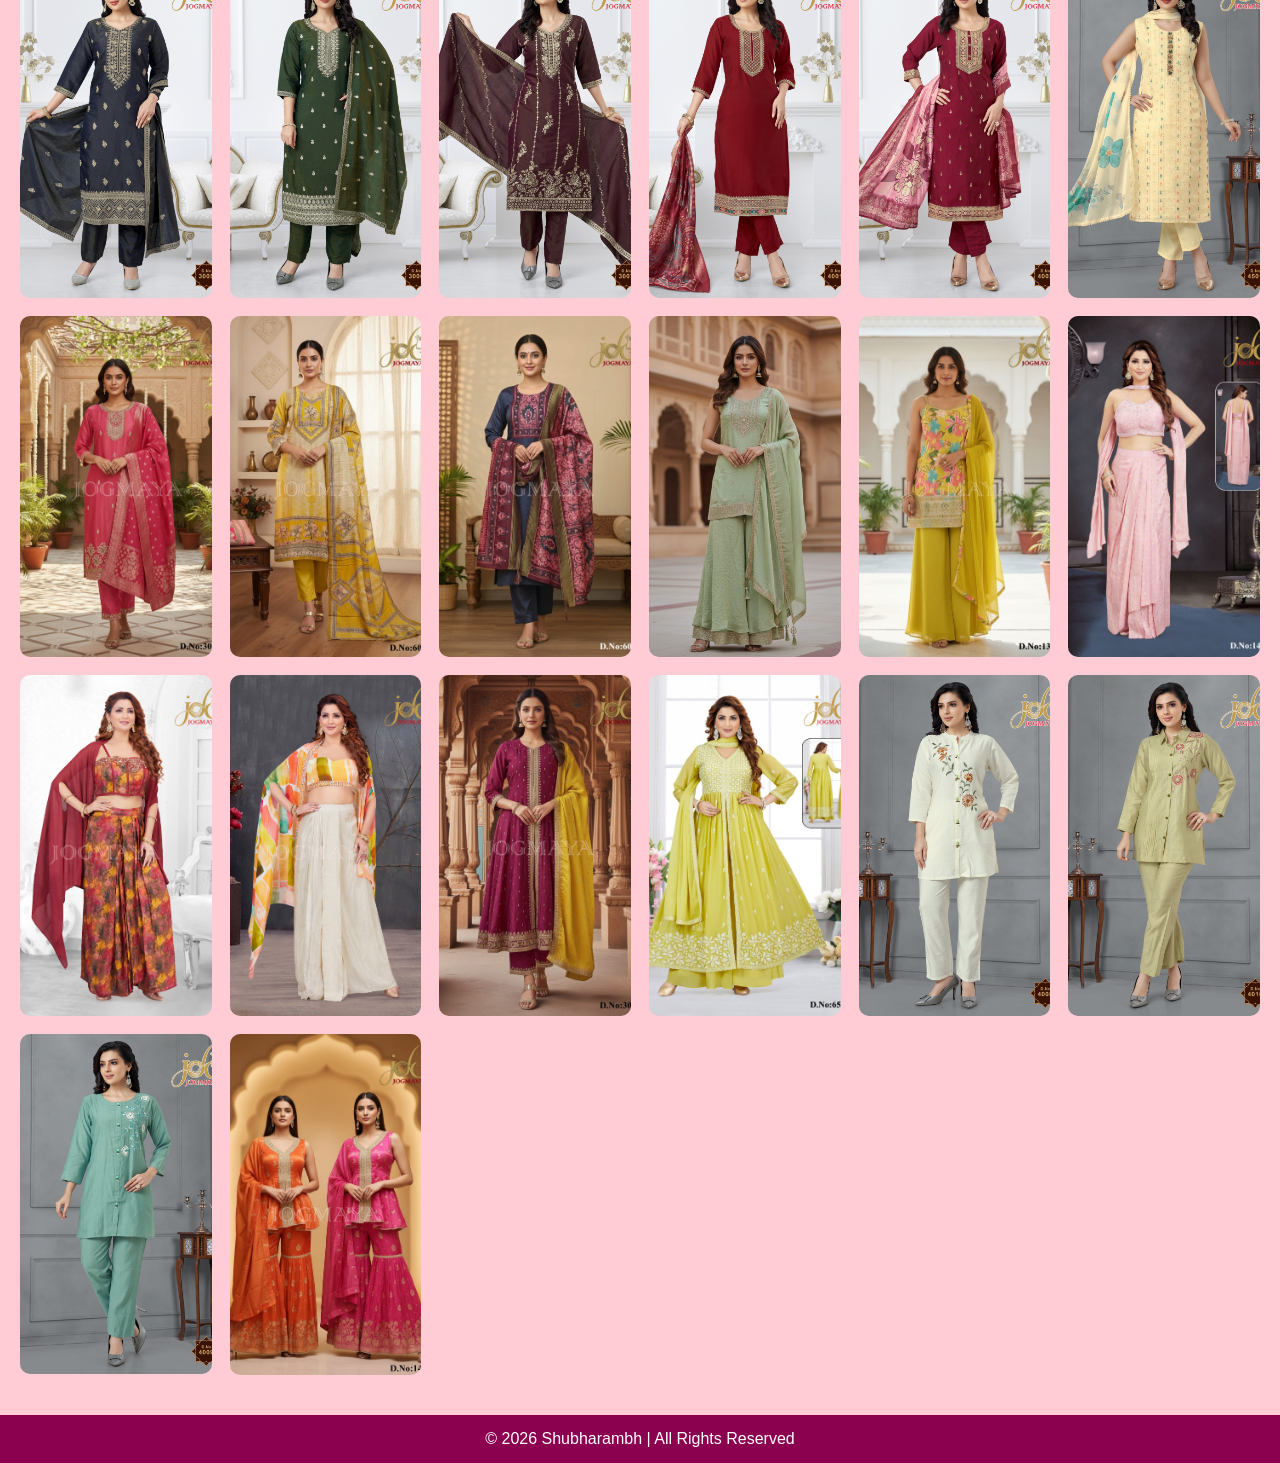
==== commit a8a0511f: "Update index.html" ====
--- a/index.html
+++ b/index.html
@@ -70,11 +70,10 @@
 
     fetch("./data/products.json")
         .then(response => response.json())
-        .then(data => {
-            const products = data.products || [];
+        .then(products => {
             gallery.innerHTML = "";
 
-            products.forEach(product => {A
+            products.forEach(product => {
                 const img = document.createElement("img");
                 img.src = product.image;
                 img.alt = "Shubharambh clothing";
@@ -84,6 +83,7 @@
         .catch(error => console.error("Error loading gallery:", error));
 });
 </script>
+
 <script>
 if (window.netlifyIdentity) {
     window.netlifyIdentity.on("init", user => {
